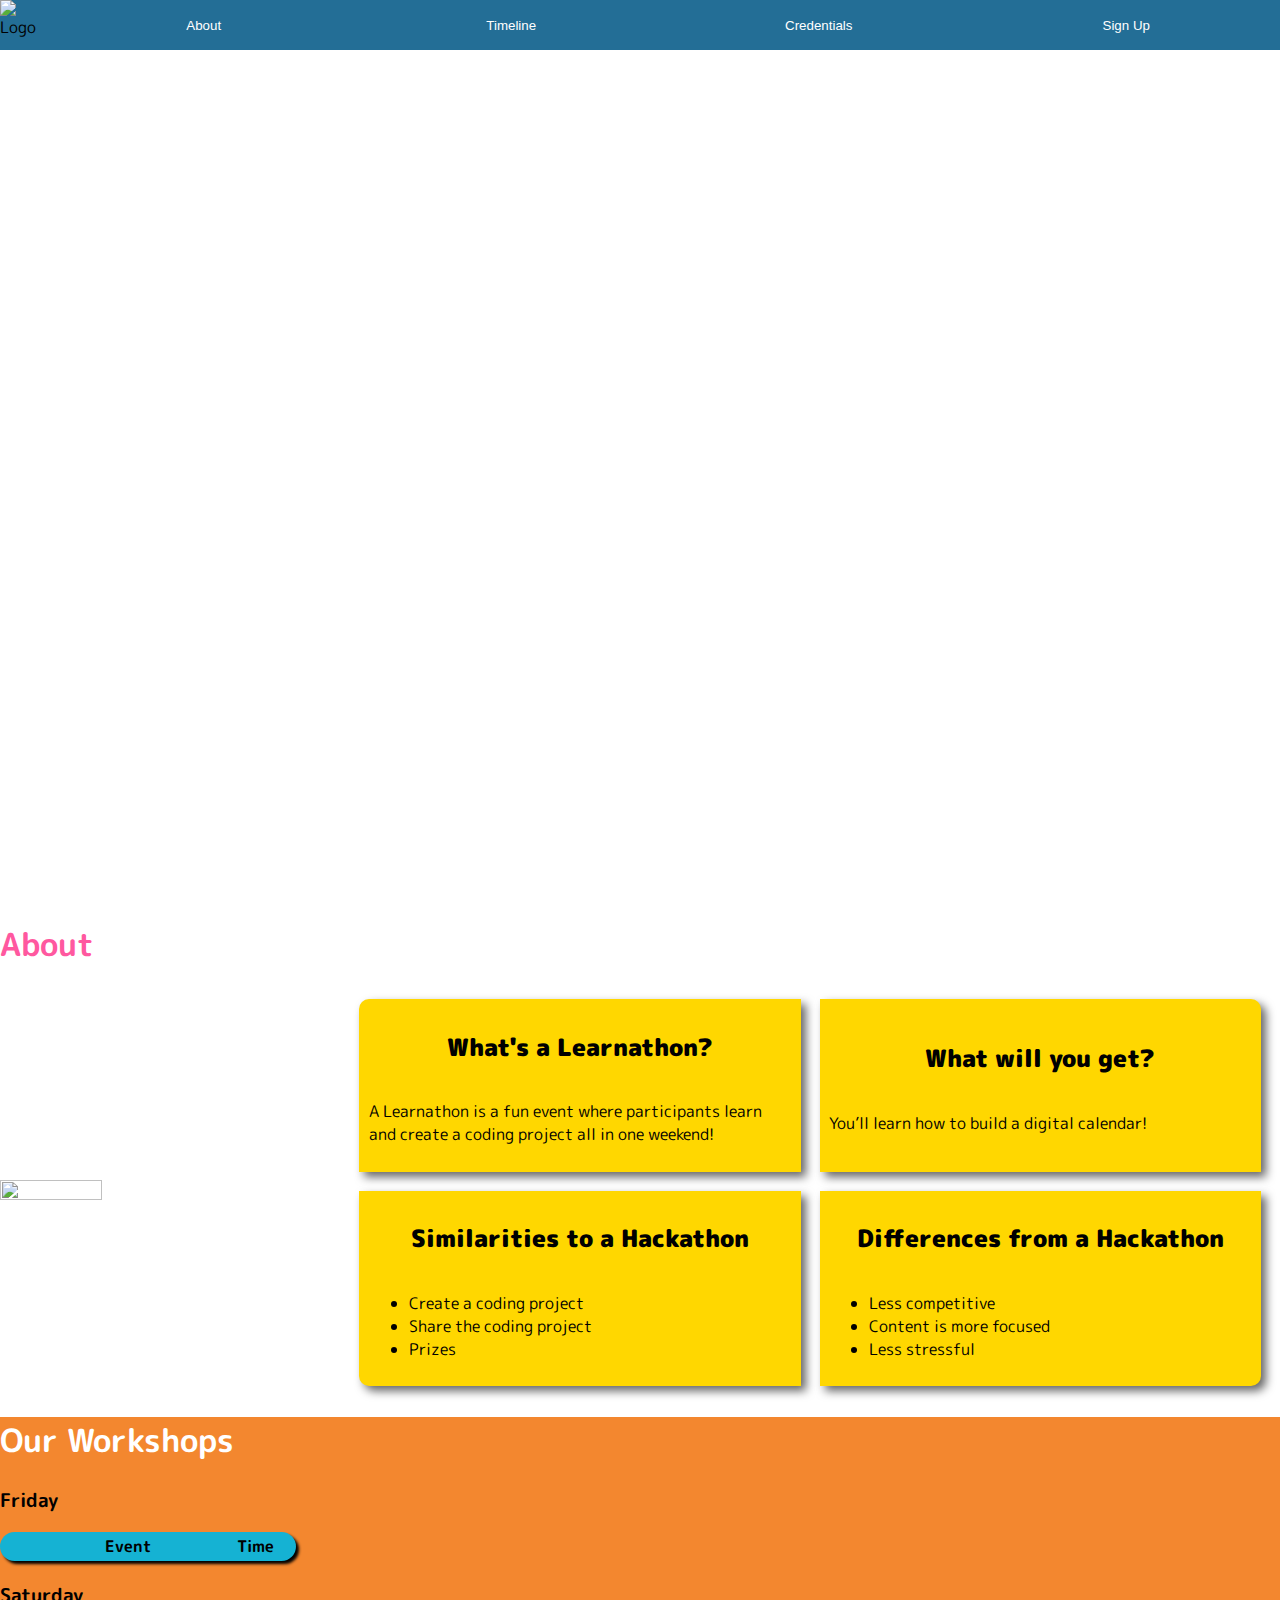
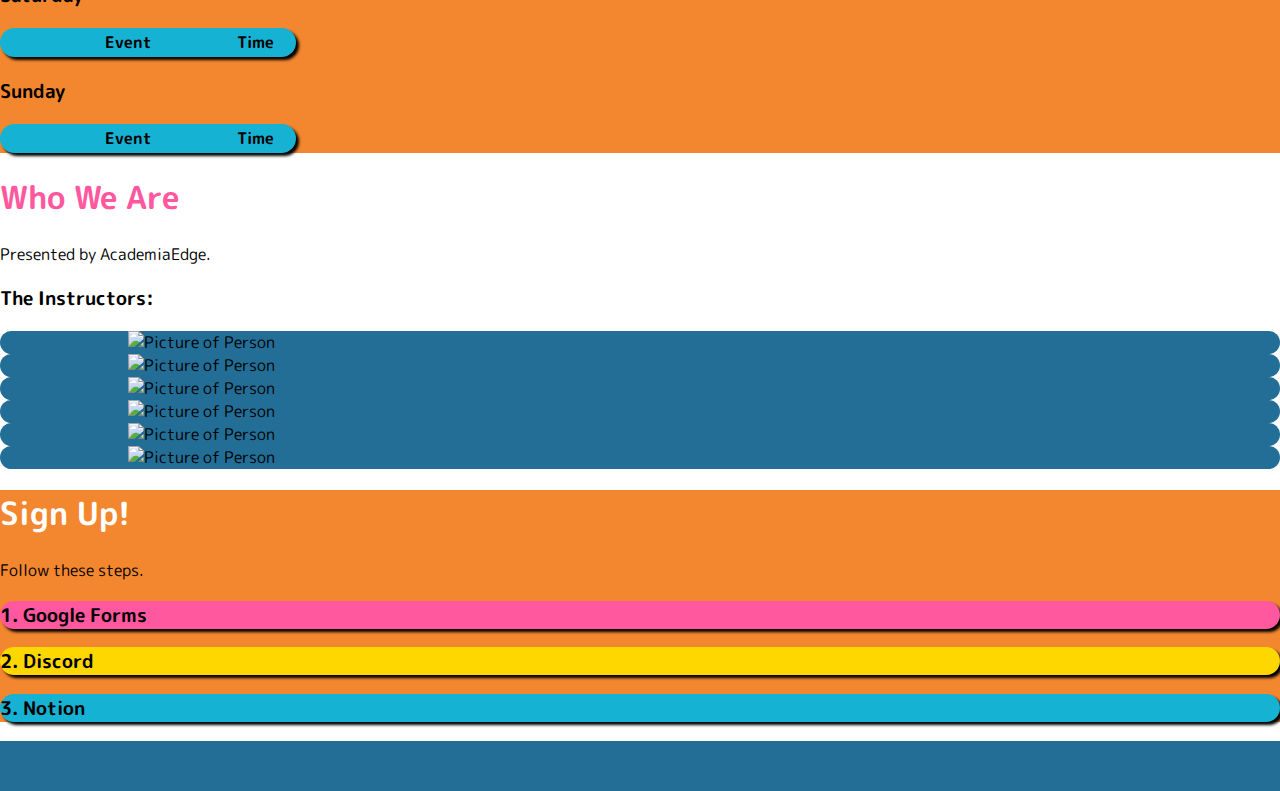
==== index.html @ fd314a51 "navbar" ====
<!DOCTYPE html>
<html lang="en">

<head>
  <meta charset="UTF-8">
  <meta http-equiv="X-UA-Compatible" content="IE=edge">
  <meta name="viewport" content="width=device-width, initial-scale=1.0">
  <!--fonts-->
  <link rel="preconnect" href="https://fonts.googleapis.com">
  <link rel="preconnect" href="https://fonts.gstatic.com" crossorigin>
  <!--stylesheets-->
  <link href="https://fonts.googleapis.com/css2?family=M+PLUS+Rounded+1c&display=swap" rel="stylesheet">
  <link rel="stylesheet" href="assets/bootstrap/css/bootstrap.min.css">
  <link rel="stylesheet" href="assets/css/style.css">
  <!--jquery-->
  <script src="https://ajax.googleapis.com/ajax/libs/jquery/3.5.1/jquery.min.js"></script>
  <title>Learnathon</title>
</head>

<body>
  <!--navbar-->
  <div id="navbar">
    <img src="/assets/images/fillerimage.jpg" alt="Logo">
    
    <ul>
      
      <li><a href="#about"><button>About</button></a></li>
      <li><a href="#timeline"><button>Timeline</button></a></li>
      <li><a href="#credentials"><button>Credentials</button></a></li>
      <li><a href="#signup"><button>Sign Up</button></a></li>
    </ul>
  </div>

  <!--Hero Section-->
  <!--Slideshow Status: Unknown-->
  <div id="hero">
    <div class="slide">
      <img src="assets/images/benjamin-voros-phIFdC6lA4E-unsplash.jpg" data-object-fit>
      <div class="focus">
        <h1>AcademiaEdge Learnathon 2021</h1>
        <h2>Build your own digital calendar!</h2>
        <h2>Learn in-depth programming!</h2>
        <h2>Explore many different languages!</h2>
        <a href="#signup"><button class="py-2 px-3">Join Now!</button></a>
      </div>

    </div>
    <div class="slide">
      <img data-object-fit src="assets/images/mads-schmidt-rasmussen-xfngap_DToE-unsplash.jpg">
      <div class="focus">
        <h1>AcademiaEdge Learnathon 2021</h1>
        <h2>Build your own digital calendar!</h2>
        <h2>Learn in-depth programming!</h2>
        <h2>Explore many different languages!</h2>
        <a href="#signup"><button class="py-2 px-3">Join Now!</button></a>
      </div>
    </div>
    <div class="slide">
      <img data-object-fit src="assets/images/rohit-tandon-9wg5jCEPBsw-unsplash.jpg">
      <div class="focus">
        <h1>AcademiaEdge Learnathon 2021</h1>
        <h2>Build your own digital calendar!</h2>
        <h2>Learn in-depth programming!</h2>
        <h2>Explore many different languages!</h2>
        <a href="#signup"><button class="py-2 px-3">Join Now!</button></a>
      </div>
    </div>
  </div>

  <!--About Section-->
  <div id="about" class="pb-3 pt-3">
    <div class="container">
      <h1>About</h1>
      <div class="gridlayout">

        <img src="assets/images/about-image.jpg" />

        <div class="grid">
          <div class="about-row">
            <div id="t-l">
              <h2>What's a Learnathon?</h2>
              <p>A Learnathon is a fun event where participants learn and create a coding project all in one weekend!
              </p>
            </div>
            <div id="t-r">
              <h2>What will you get?</h2>
              <p>You’ll learn how to build a digital calendar!</p>
            </div>
          </div>
          <div class="about-row">
            <div id="b-l">
              <h2>Similarities to a Hackathon</h2>
              <ul>
                <li>Create a coding project</li>
                <li>Share the coding project</li>
                <li>Prizes</li>
              </ul>
            </div>
            <div id="b-r">
              <h2>Differences from a Hackathon</h2>
              <ul>
                <li>Less competitive</li>
                <li>Content is more focused</li>
                <li>Less stressful</li>
              </ul>
            </div>
          </div>
        </div>
      </div>
    </div>
  </div>

  <!--Timeline Section-->
  <div id="timeline" class="pb-3 pt-3">
    <div class="container">
      <h1>Our Workshops</h1>

      <h3>Friday</h3>
      <table id="fridayTable" class="container">
        <tr>
          <th>Event</th>
          <th>Time</th>
        </tr>
      </table>

      <h3>Saturday</h3>
      <table id="saturdayTable" class="container">
        <tr>
          <th>Event</th>
          <th>Time</th>
        </tr>
      </table>

      <h3>Sunday</h3>
      <table id="sundayTable" class="container">
        <tr>
          <th>Event</th>
          <th>Time</th>
        </tr>
      </table>
    </div>
  </div>

  <!--Credentials Section-->
  <div id="credentials" class="pb-3 pt-3">
    <div class="container">
      <h1>Who We Are</h1>
      <p>Presented by AcademiaEdge.</p>
      <h3>The Instructors:</h3>

      <div class="row gx-2 gy-2">
        <div class="col-4">
          <div class="profileBox">
            <img src="assets/images/personplaceholder.jpeg" alt="Picture of Person">
          </div>
        </div>
        <div class="col-4">
          <div class="profileBox">
            <img src="assets/images/personplaceholder.jpeg" alt="Picture of Person">
          </div>
        </div>
        <div class="col-4">
          <div class="profileBox">
            <img src="assets/images/personplaceholder.jpeg" alt="Picture of Person">
          </div>
        </div>

        <div class="col-4">
          <div class="profileBox">
            <img src="assets/images/personplaceholder.jpeg" alt="Picture of Person">
          </div>
        </div>
        <div class="col-4">
          <div class="profileBox">
            <img src="assets/images/personplaceholder.jpeg" alt="Picture of Person">
          </div>
        </div>
        <div class="col-4">
          <div class="profileBox">
            <img src="assets/images/personplaceholder.jpeg" alt="Picture of Person">
          </div>
        </div>
      </div>

    </div>
  </div>

  <!--Sign Up Section-->
  <div id="signup" class="pb-3 pt-3">
    <div class="container">
      <h1>Sign Up!</h1>
      <p>Follow these steps.</p>
      <div class="row gx-5">
        <div class="col-4">
          <div class="p-3 glowyBox">
            <h3>1. Google Forms</h3>
          </div>
        </div>
        <div class="col-4">
          <div class="p-3 glowyBox">
            <h3>2. Discord</h3>
          </div>
        </div>
        <div class="col-4">
          <div class="p-3 glowyBox">
            <h3>3. Notion</h3>
          </div>
        </div>
      </div>

    </div>
  </div>

  <!--Footer-->
  <div id="footer"></div>

  <!-- Scripts-->
  <script src="assets/scripts/fridayTimeline.js"></script>
  <script src="assets/scripts/saturdayTimeline.js"></script>
  <script src="assets/scripts/sundayTimeline.js"></script>
  <script src="assets/scripts/slideshow.js"></script>
  <script src="assets/scripts/objectFitPolyfill.basic.min.js"></script>
</body>

</html>
---- assets/css/style.css ----
html {
  scroll-behavior: smooth;
  overflow-x: hidden;
}

body {
  margin: 0 !important;
  font-family: "M PLUS Rounded 1c", sans-serif;
}

#navbar {
  width: 100%;
  background-color: #236e96;
  height: 50px;
  position: fixed;
  top: 0;
  z-index: 10;
  padding: 0;
  display: -webkit-box;
  display: -ms-flexbox;
  display: flex;
  -webkit-box-align: center;
      -ms-flex-align: center;
          align-items: center;
  /*@media (max-width: $breakpoint-phone) {
    img {
      display:none;
    }
    ul {
      width:80%;
      background-color:green;
      li {
        float:none;
        width:100%;
      }
    }
  }*/
}

#navbar img {
  height: 50px;
}

#navbar ul {
  padding: 0;
  margin: 0 0 0 auto;
  width: 100%;
  height: 100%;
}

#navbar ul li {
  float: left;
  width: calc(100% / 4);
  list-style: none;
  height: inherit;
}

#navbar ul li button {
  width: 100%;
  height: 100%;
  background-color: inherit;
  color: white;
  border-style: none;
  border-width: 0;
  -webkit-transition: background-color 0.2s;
  transition: background-color 0.2s;
  text-align: center;
  overflow: hidden;
}

#navbar ul li button:hover {
  background-color: #15b2d3;
}

#milano {
  margin-top: 200px;
  width: 100%;
  background-color: #236e96;
  height: 50px;
  padding: 0;
  display: -webkit-box;
  display: -ms-flexbox;
  display: flex;
  -webkit-box-align: center;
      -ms-flex-align: center;
          align-items: center;
}

#hero {
  /*background-image: url("/assets/images/fillerimage.jpg");
  background-position:center;
  background-size:cover;
  background-repeat:no-repeat;*/
  height: 100vh;
}

#hero .focus {
  position: relative;
  -webkit-transform: translateY(-50%);
          transform: translateY(-50%);
  top: -50%;
  text-align: center;
  color: black;
  z-index: 5;
}

#hero .focus button {
  background-color: #ffd700;
  border-radius: 15px;
  border-width: 0;
  -webkit-box-shadow: 3px 3px 3px black;
          box-shadow: 3px 3px 3px black;
  -webkit-transition: -webkit-transform 0.2s;
  transition: -webkit-transform 0.2s;
  transition: transform 0.2s;
  transition: transform 0.2s, -webkit-transform 0.2s;
}

#hero .focus button:hover {
  -webkit-transform: scale(1.1);
          transform: scale(1.1);
}

#hero .focus h1 {
  font-size: 40px;
  font-weight: bold;
  word-spacing: 5px;
  line-height: 1;
}

#hero .focus h2 {
  font-size: 20px;
  font-weight: bold;
  word-spacing: 10px;
  line-height: 1.4;
}

#hero .slide:nth-of-type(1) .focus {
  color: white;
}

#hero .slide {
  width: 100%;
  height: 100%;
  display: none;
}

#hero .slide img {
  height: 100%;
  width: 100%;
  -o-object-fit: cover;
     object-fit: cover;
  z-index: 2;
}

#about {
  background-color: white;
}

#about h1 {
  color: #ff589f;
}

#about .gridlayout {
  display: -webkit-box;
  display: -ms-flexbox;
  display: flex;
  -webkit-box-orient: horizontal;
  -webkit-box-direction: normal;
      -ms-flex-direction: row;
          flex-direction: row;
  -webkit-box-pack: center;
      -ms-flex-pack: center;
          justify-content: center;
  -webkit-box-align: center;
      -ms-flex-align: center;
          align-items: center;
}

#about .gridlayout img {
  width: 30%;
  height: 30%;
}

@media (max-width: 768px) {
  #about .gridlayout {
    -webkit-box-orient: vertical;
    -webkit-box-direction: normal;
        -ms-flex-direction: column;
            flex-direction: column;
    -webkit-box-pack: center;
        -ms-flex-pack: center;
            justify-content: center;
  }
  #about .gridlayout img {
    width: 100%;
    height: 100%;
  }
}

#about .grid {
  display: -webkit-box;
  display: -ms-flexbox;
  display: flex;
  -webkit-box-orient: vertical;
  -webkit-box-direction: normal;
      -ms-flex-direction: column;
          flex-direction: column;
}

#about .grid .about-row {
  display: -webkit-box;
  display: -ms-flexbox;
  display: flex;
  -webkit-box-orient: horizontal;
  -webkit-box-direction: normal;
      -ms-flex-direction: row;
          flex-direction: row;
  -webkit-box-pack: center;
      -ms-flex-pack: center;
          justify-content: center;
}

#about .grid .about-row div {
  background: #ffd700;
  width: 45%;
  min-height: 12%;
  margin: 1%;
  padding: 1%;
  -webkit-box-shadow: 5px 5px 10px 0 #666666;
          box-shadow: 5px 5px 10px 0 #666666;
  display: -webkit-box;
  display: -ms-flexbox;
  display: flex;
  -webkit-box-orient: vertical;
  -webkit-box-direction: normal;
      -ms-flex-direction: column;
          flex-direction: column;
  -webkit-box-pack: center;
      -ms-flex-pack: center;
          justify-content: center;
}

#about .grid .about-row p {
  width: 100%;
  text-align: left;
  font-size: 1em;
}

#about .grid .about-row h2 {
  font-size: 1.5em;
  font-weight: 900;
  text-align: center;
}

@media (max-width: 768px) {
  #about .grid {
    margin: 0 auto;
  }
  #about .grid .about-row div {
    width: 50%;
    -webkit-box-pack: start;
        -ms-flex-pack: start;
            justify-content: flex-start;
  }
  #about .grid .about-row h2 {
    font-size: 1.5em;
  }
}

#about .grid #t-l {
  border-radius: 10px 0 0 0;
}

#about .grid #b-l {
  border-radius: 0 0 0 10px;
}

#about .grid #t-r {
  border-radius: 0 10px 0 0;
}

#about .grid #b-r {
  border-radius: 0 0 10px 0;
}

#timeline {
  background-color: #f3872f;
}

#timeline h1 {
  color: white;
}

#timeline table {
  background-color: #15b2d3;
  border-radius: 15px;
  -webkit-box-shadow: 3px 3px 3px black;
          box-shadow: 3px 3px 3px black;
  margin-bottom: 20px;
}

#timeline table th {
  text-align: center;
  font-weight: 700;
}

#timeline table th:nth-child(1), #timeline table td:nth-child(1) {
  width: 80%;
  padding-left: 20px;
}

#timeline table th:nth-child(2), #timeline table td:nth-child(2) {
  width: 20%;
  text-align: center;
  padding-right: 20px;
}

#credentials {
  background-color: white;
}

#credentials h1 {
  color: #ff589f;
}

#credentials .profileBox {
  background-color: #236e96;
  border-radius: 15px;
}

#credentials .profileBox img {
  width: 80%;
  margin-left: 10%;
}

#signup {
  background-color: #f3872f;
}

#signup h1 {
  color: white;
}

#signup .col-4:nth-child(1) .glowyBox {
  background-color: #ff589f;
}

#signup .col-4:nth-child(2) .glowyBox {
  background-color: #ffd700;
}

#signup .col-4:nth-child(3) .glowyBox {
  background-color: #15b2d3;
}

#signup .glowyBox {
  -webkit-transition: -webkit-transform 0.2s;
  transition: -webkit-transform 0.2s;
  transition: transform 0.2s;
  transition: transform 0.2s, -webkit-transform 0.2s;
  border-radius: 15px;
  height: 100%;
  -webkit-box-shadow: 3px 3px 3px black;
          box-shadow: 3px 3px 3px black;
}

#signup .glowyBox p {
  margin: 0;
}

#signup .glowyBox:hover {
  -webkit-transform: scale(1.1);
          transform: scale(1.1);
}

#footer {
  background-color: #236e96;
  height: 50px;
}
/*# sourceMappingURL=style.css.map */
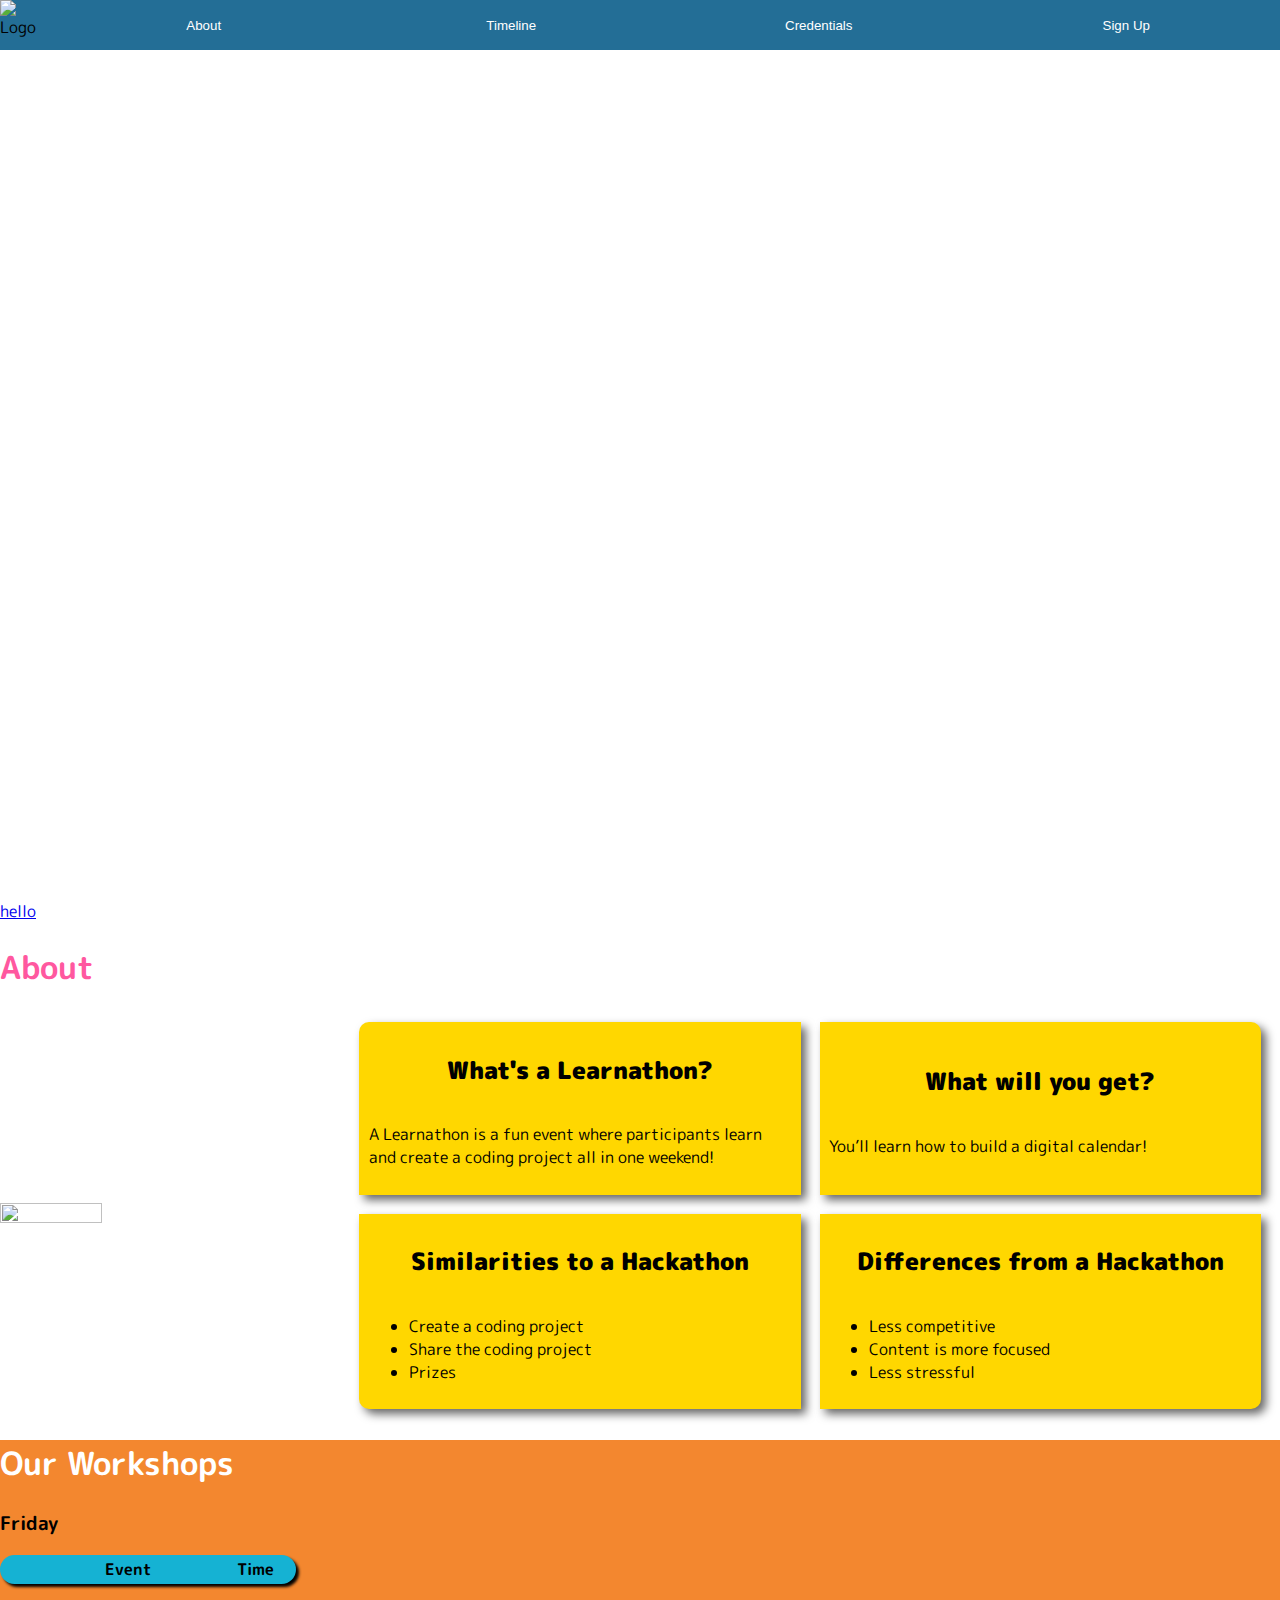
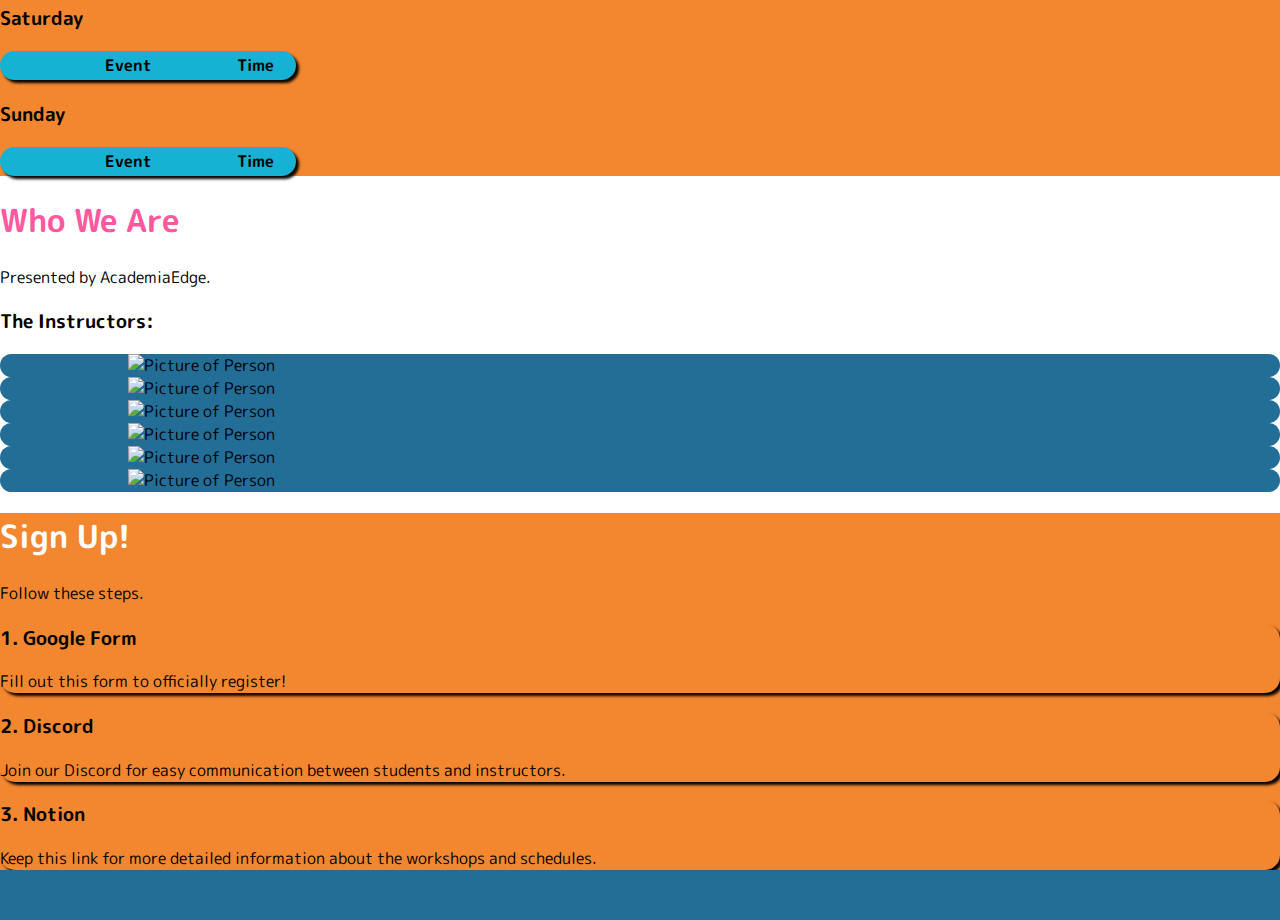
==== commit f247cdcf: "testing" ====
--- a/index.html
+++ b/index.html
@@ -66,7 +66,7 @@
       </div>
     </div>
   </div>
-
+  <a href="/text.html">hello</a>
   <!--About Section-->
   <div id="about" class="pb-3 pt-3">
     <div class="container">
@@ -190,20 +190,23 @@
     <div class="container">
       <h1>Sign Up!</h1>
       <p>Follow these steps.</p>
-      <div class="row gx-5">
-        <div class="col-4">
+      <div class="row gx-3 gx-md-5 gy-3 gy-0 px-4 px-sm-0">
+        <div class="col-sm-4">
           <div class="p-3 glowyBox">
-            <h3>1. Google Forms</h3>
-          </div>
-        </div>
-        <div class="col-4">
+            <h3>1. Google Form</h3>
+            <p>Fill out this form to officially register!</p>
+          </div>
+        </div>
+        <div class="col-sm-4">
           <div class="p-3 glowyBox">
             <h3>2. Discord</h3>
-          </div>
-        </div>
-        <div class="col-4">
+            <p>Join our Discord for easy communication between students and instructors.</p>
+          </div>
+        </div>
+        <div class="col-sm-4">
           <div class="p-3 glowyBox">
             <h3>3. Notion</h3>
+            <p>Keep this link for more detailed information about the workshops and schedules.</p>
           </div>
         </div>
       </div>
@@ -220,6 +223,7 @@
   <script src="assets/scripts/sundayTimeline.js"></script>
   <script src="assets/scripts/slideshow.js"></script>
   <script src="assets/scripts/objectFitPolyfill.basic.min.js"></script>
+  <script src="assets/scripts/frostednav.js"></script>
 </body>
 
 </html>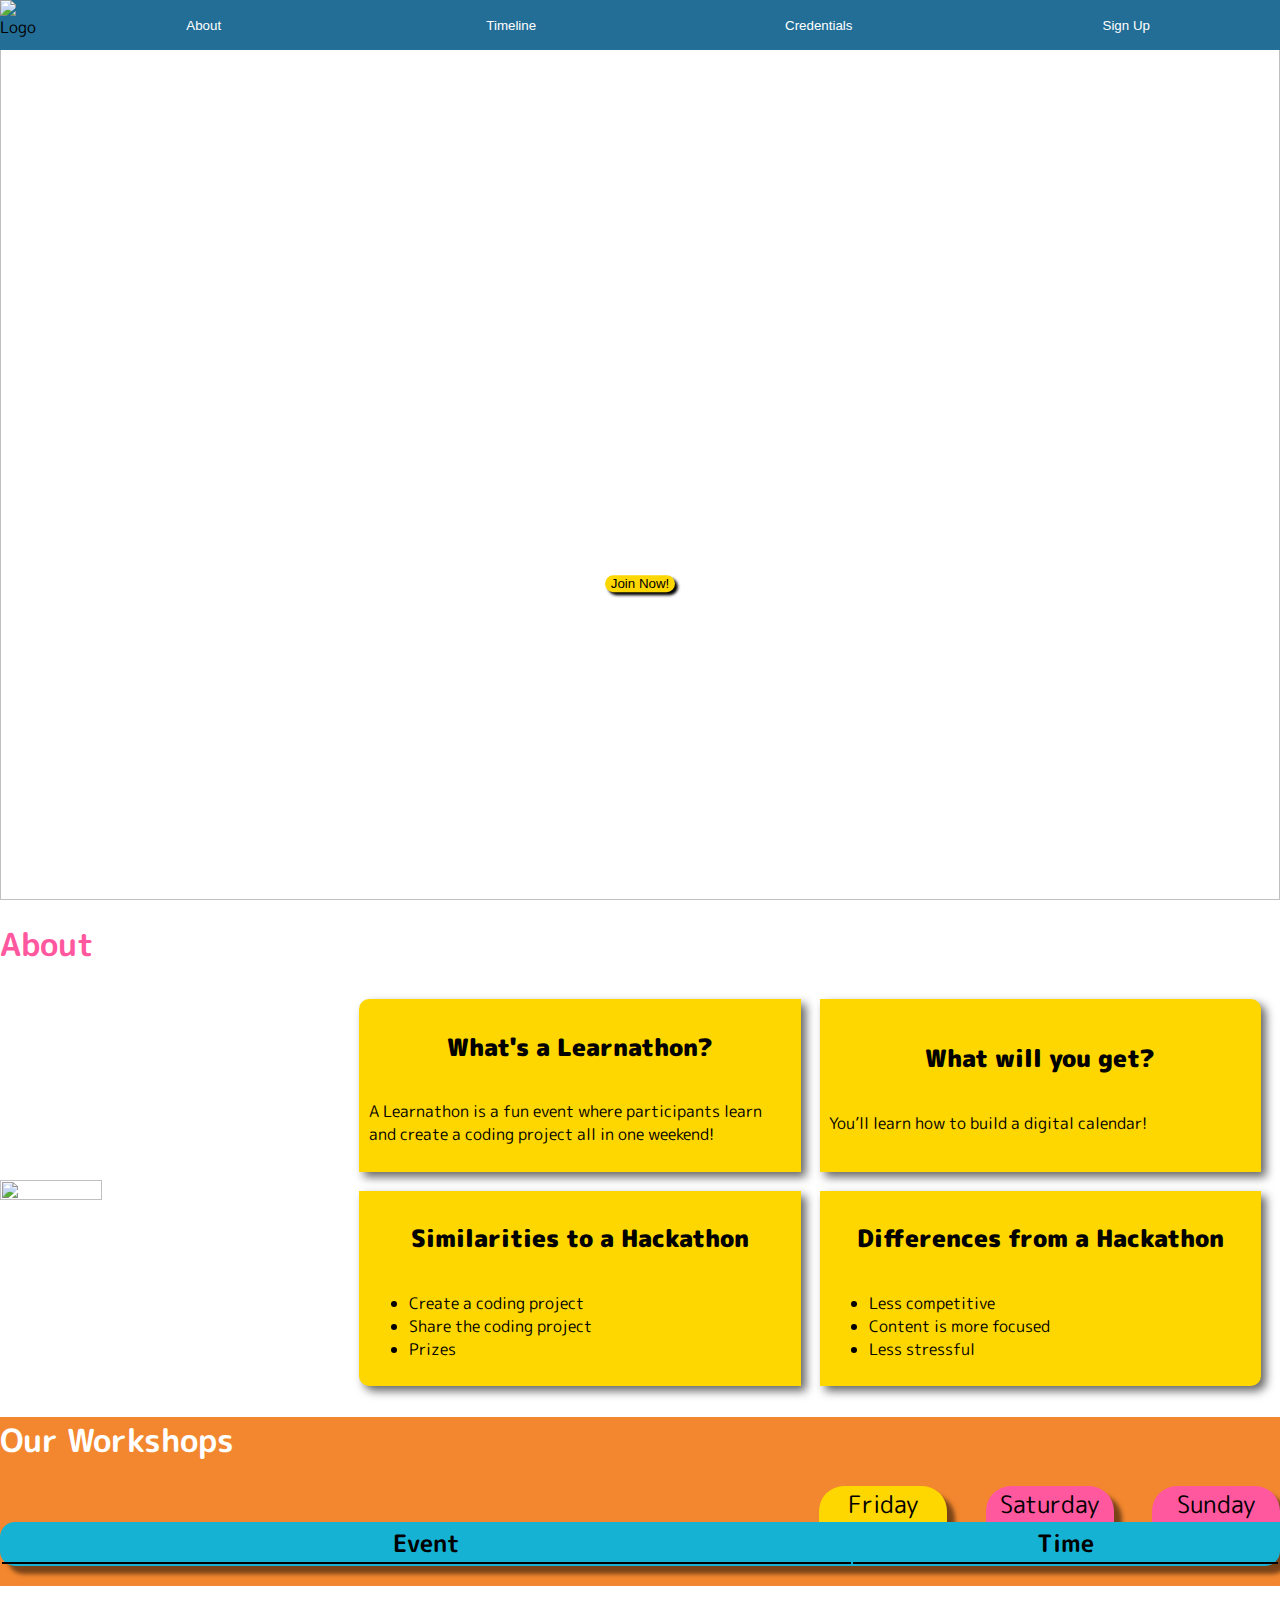
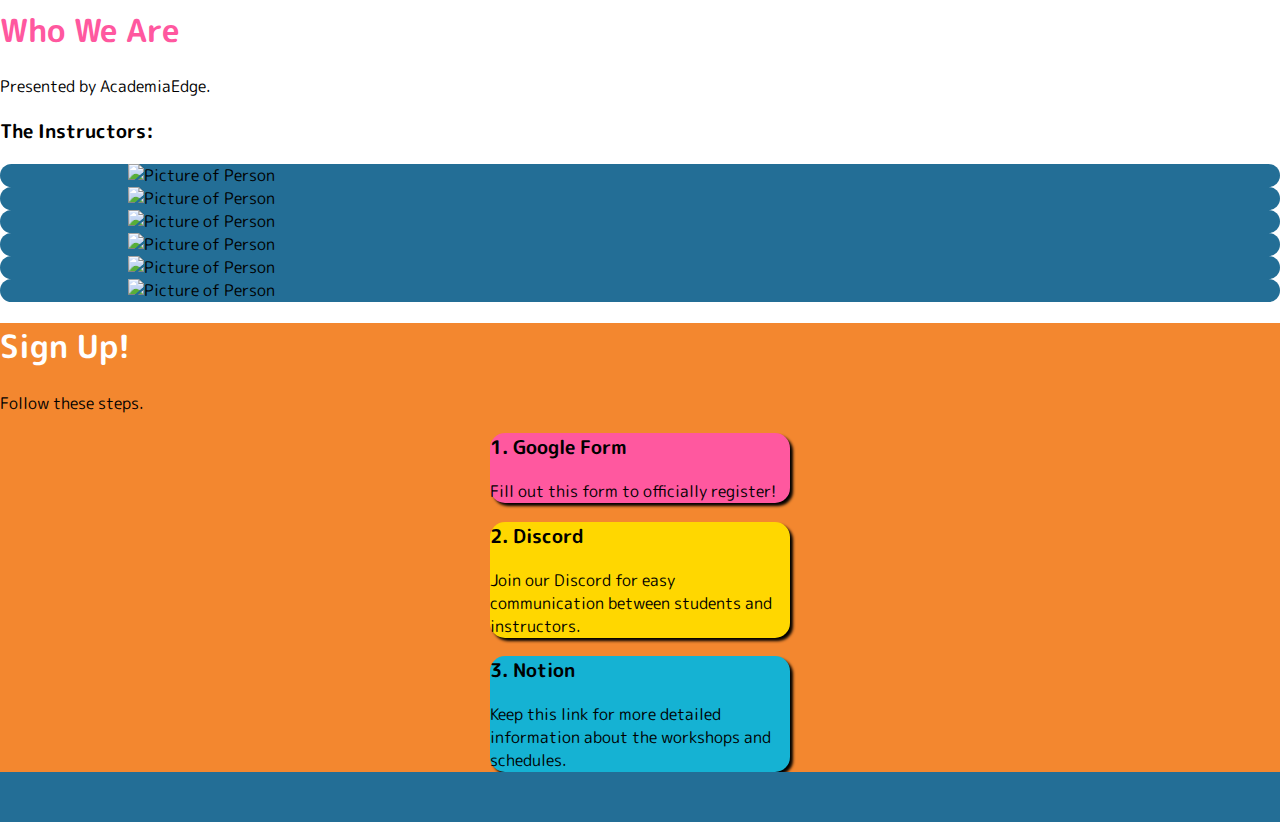
==== commit 5faa89aa: "Merge branch 'main'" ====
--- a/index.html
+++ b/index.html
@@ -66,7 +66,6 @@
       </div>
     </div>
   </div>
-  <a href="/text.html">hello</a>
   <!--About Section-->
   <div id="about" class="pb-3 pt-3">
     <div class="container">
@@ -114,8 +113,35 @@
   <div id="timeline" class="pb-3 pt-3">
     <div class="container">
       <h1>Our Workshops</h1>
-
-      <h3>Friday</h3>
+      
+      <div id="tableContainer">
+        <div id="tabs">
+          <div class="tab activeTab">Friday</div>
+          <div class="tab">Saturday</div>
+          <div class="tab">Sunday</div>
+        </div>
+
+        <table id="fridayTable" class="schedule shownTable">
+          <tr>
+            <th>Event</th>
+            <th>Time</th>
+          </tr>
+        </table>
+        <table id="saturdayTable" class="schedule hiddenTable">
+          <tr>
+            <th>Event</th>
+            <th>Time</th>
+          </tr>
+        </table>
+        <table id="sundayTable" class="schedule hiddenTable">
+          <tr>
+            <th>Event</th>
+            <th>Time</th>
+          </tr>
+        </table>
+      </div>
+
+      <!-- <h3>Friday</h3>
       <table id="fridayTable" class="container">
         <tr>
           <th>Event</th>
@@ -137,7 +163,7 @@
           <th>Event</th>
           <th>Time</th>
         </tr>
-      </table>
+      </table> -->
     </div>
   </div>
 
@@ -218,6 +244,7 @@
   <div id="footer"></div>
 
   <!-- Scripts-->
+  <script src="assets/scripts/timelineTabs.js"></script>
   <script src="assets/scripts/fridayTimeline.js"></script>
   <script src="assets/scripts/saturdayTimeline.js"></script>
   <script src="assets/scripts/sundayTimeline.js"></script>
--- a/assets/css/style.css
+++ b/assets/css/style.css
@@ -22,19 +22,8 @@
   -webkit-box-align: center;
       -ms-flex-align: center;
           align-items: center;
-  /*@media (max-width: $breakpoint-phone) {
-    img {
-      display:none;
-    }
-    ul {
-      width:80%;
-      background-color:green;
-      li {
-        float:none;
-        width:100%;
-      }
-    }
-  }*/
+  -webkit-transition: all 0.6s ease-out;
+  transition: all 0.6s ease-out;
 }
 
 #navbar img {
@@ -72,18 +61,12 @@
   background-color: #15b2d3;
 }
 
-#milano {
-  margin-top: 200px;
-  width: 100%;
-  background-color: #236e96;
-  height: 50px;
-  padding: 0;
-  display: -webkit-box;
-  display: -ms-flexbox;
-  display: flex;
-  -webkit-box-align: center;
-      -ms-flex-align: center;
-          align-items: center;
+.frosted {
+  opacity: 0.8 !important;
+  -webkit-backdrop-filter: blur(5px);
+          backdrop-filter: blur(5px);
+  -webkit-transition: all 0.6s ease-out;
+  transition: all 0.6s ease-out;
 }
 
 #hero {
@@ -131,7 +114,6 @@
 #hero .focus h2 {
   font-size: 20px;
   font-weight: bold;
-  word-spacing: 10px;
   line-height: 1.4;
 }
 
@@ -292,28 +274,104 @@
   color: white;
 }
 
-#timeline table {
+#timeline #tableContainer {
+  display: -webkit-box;
+  display: -ms-flexbox;
+  display: flex;
+  -webkit-box-orient: vertical;
+  -webkit-box-direction: normal;
+      -ms-flex-direction: column;
+          flex-direction: column;
+  -webkit-box-pack: start;
+      -ms-flex-pack: start;
+          justify-content: flex-start;
+  font-size: 1.5em;
+}
+
+#timeline #tableContainer #tabs {
+  display: -webkit-box;
+  display: -ms-flexbox;
+  display: flex;
+  -webkit-box-orient: horizontal;
+  -webkit-box-direction: normal;
+      -ms-flex-direction: row;
+          flex-direction: row;
+  -webkit-box-pack: end;
+      -ms-flex-pack: end;
+          justify-content: flex-end;
+}
+
+#timeline #tableContainer .tab {
+  border-radius: 25px 25px 0px 0px;
+  -webkit-box-shadow: 8px 8px 4px 0px rgba(0, 0, 0, 0.5);
+          box-shadow: 8px 8px 4px 0px rgba(0, 0, 0, 0.5);
+  background-color: #ff589f;
+  min-width: 10vw;
+  margin-left: 3vw;
+  text-align: center;
+  -webkit-transition: 0.5s;
+  transition: 0.5s;
+}
+
+#timeline #tableContainer .tab:hover {
   background-color: #15b2d3;
-  border-radius: 15px;
-  -webkit-box-shadow: 3px 3px 3px black;
-          box-shadow: 3px 3px 3px black;
+  cursor: pointer;
+}
+
+@media (max-width: 768px) {
+  #timeline #tableContainer #tabs {
+    -webkit-box-pack: justify;
+        -ms-flex-pack: justify;
+            justify-content: space-between;
+  }
+  #timeline #tableContainer .tab {
+    width: 30vw;
+    margin: 0;
+  }
+}
+
+#timeline #tableContainer .activeTab {
+  background-color: #ffd700;
+}
+
+#timeline #tableContainer table {
+  background-color: #15b2d3;
+  border-radius: 15px 0px 15px 15px;
+  -webkit-box-shadow: 8px 8px 4px 0px rgba(0, 0, 0, 0.5);
+          box-shadow: 8px 8px 4px 0px rgba(0, 0, 0, 0.5);
   margin-bottom: 20px;
 }
 
-#timeline table th {
+@media (max-width: 768px) {
+  #timeline #tableContainer table {
+    border-radius: 0px 0px 15px 15px;
+  }
+}
+
+#timeline #tableContainer table th {
   text-align: center;
   font-weight: 700;
-}
-
-#timeline table th:nth-child(1), #timeline table td:nth-child(1) {
-  width: 80%;
-  padding-left: 20px;
-}
-
-#timeline table th:nth-child(2), #timeline table td:nth-child(2) {
-  width: 20%;
-  text-align: center;
-  padding-right: 20px;
+  border-bottom: 2px black solid;
+}
+
+#timeline #tableContainer table th:nth-of-type(1) {
+  width: 66.6vw;
+}
+
+#timeline #tableContainer table th:nth-of-type(2) {
+  width: 33.3vw;
+}
+
+#timeline #tableContainer table td {
+  text-align: center;
+}
+
+#timeline .hiddenTable {
+  display: none;
+}
+
+#timeline .shownTable {
+  display: block;
 }
 
 #credentials {
@@ -332,6 +390,7 @@
 #credentials .profileBox img {
   width: 80%;
   margin-left: 10%;
+  max-width: 200px;
 }
 
 #signup {
@@ -342,15 +401,15 @@
   color: white;
 }
 
-#signup .col-4:nth-child(1) .glowyBox {
+#signup .row div:nth-child(1) .glowyBox {
   background-color: #ff589f;
 }
 
-#signup .col-4:nth-child(2) .glowyBox {
+#signup .row div:nth-child(2) .glowyBox {
   background-color: #ffd700;
 }
 
-#signup .col-4:nth-child(3) .glowyBox {
+#signup .row div:nth-child(3) .glowyBox {
   background-color: #15b2d3;
 }
 
@@ -363,6 +422,8 @@
   height: 100%;
   -webkit-box-shadow: 3px 3px 3px black;
           box-shadow: 3px 3px 3px black;
+  max-width: 300px;
+  margin: auto;
 }
 
 #signup .glowyBox p {
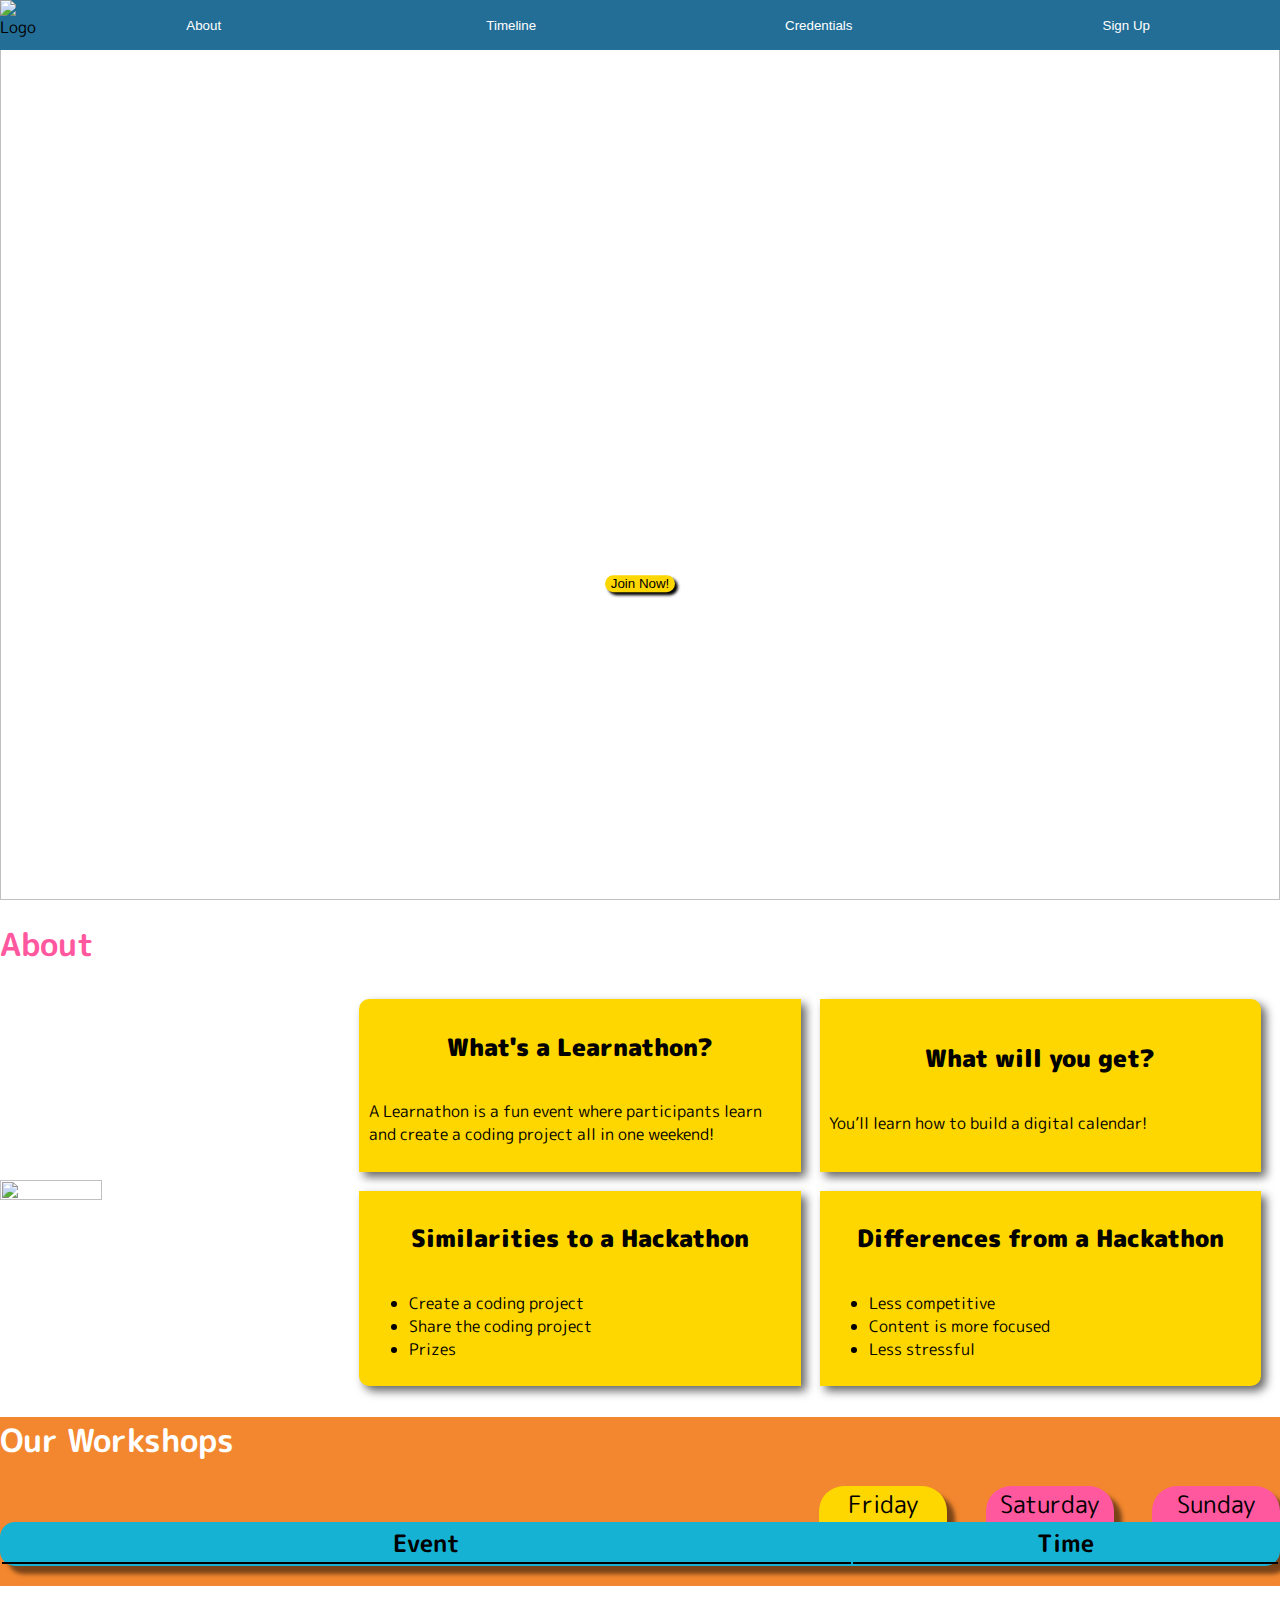
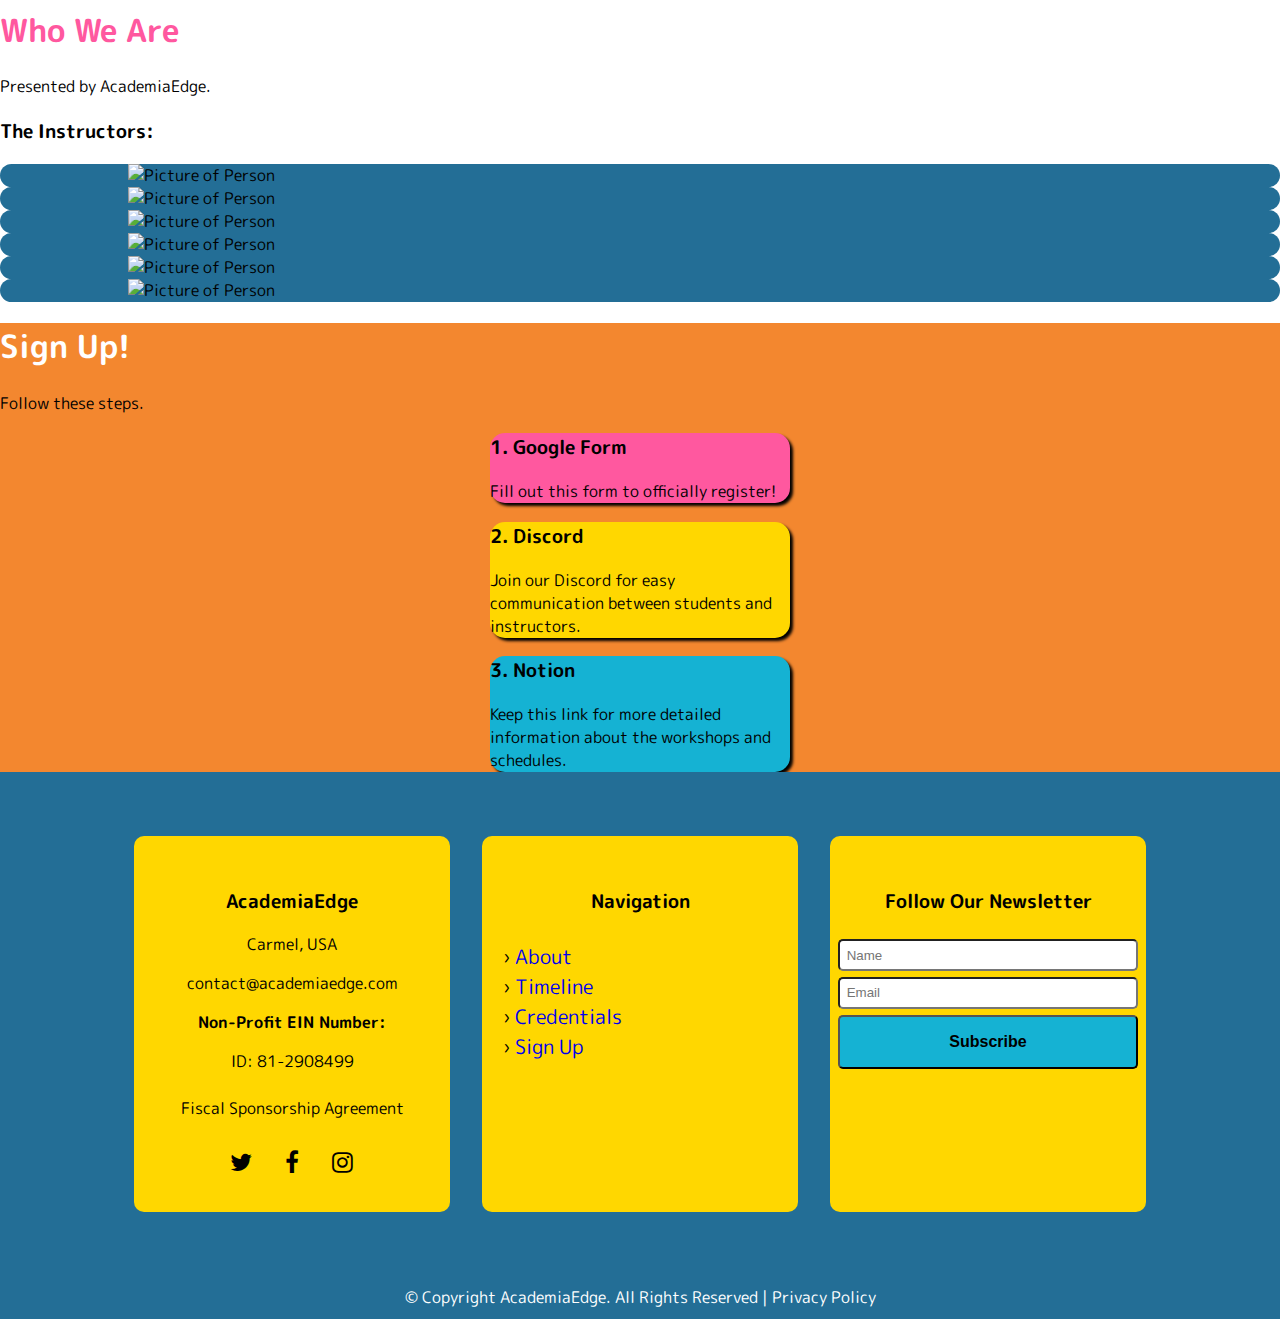
==== commit e570f85a: "edited footer" ====
--- a/index.html
+++ b/index.html
@@ -10,6 +10,7 @@
   <link rel="preconnect" href="https://fonts.gstatic.com" crossorigin>
   <!--stylesheets-->
   <link href="https://fonts.googleapis.com/css2?family=M+PLUS+Rounded+1c&display=swap" rel="stylesheet">
+  <link rel="stylesheet" href="https://cdnjs.cloudflare.com/ajax/libs/font-awesome/4.3.0/css/font-awesome.min.css">
   <link rel="stylesheet" href="assets/bootstrap/css/bootstrap.min.css">
   <link rel="stylesheet" href="assets/css/style.css">
   <!--jquery-->
@@ -20,7 +21,7 @@
 <body>
   <!--navbar-->
   <div id="navbar">
-    <img src="/assets/images/fillerimage.jpg" alt="Logo">
+    <img src="assets/images/fillerimage.jpg" alt="Logo">
     
     <ul>
       
@@ -140,30 +141,6 @@
           </tr>
         </table>
       </div>
-
-      <!-- <h3>Friday</h3>
-      <table id="fridayTable" class="container">
-        <tr>
-          <th>Event</th>
-          <th>Time</th>
-        </tr>
-      </table>
-
-      <h3>Saturday</h3>
-      <table id="saturdayTable" class="container">
-        <tr>
-          <th>Event</th>
-          <th>Time</th>
-        </tr>
-      </table>
-
-      <h3>Sunday</h3>
-      <table id="sundayTable" class="container">
-        <tr>
-          <th>Event</th>
-          <th>Time</th>
-        </tr>
-      </table> -->
     </div>
   </div>
 
@@ -241,7 +218,48 @@
   </div>
 
   <!--Footer-->
-  <div id="footer"></div>
+  <div id="footer">
+
+    <div id="boxes">
+      <div class="box">
+        <h3>AcademiaEdge</h3>
+        <p>Carmel, USA</p>
+
+        <p>contact@academiaedge.com</p>
+        <p><b>Non-Profit EIN Number:</b></p>
+        <p>ID: 81-2908499</p>
+        <div id="agreement"><a href="https://academiaedge.com/assets/pdf/FSA.pdf">Fiscal Sponsorship Agreement</a></div>
+        
+        <div id="socials">
+          <a href="google.com"><i class="fa fa-twitter"></i></a>
+          <a href="google.com"><i class="fa fa-facebook"></i></a>
+          <a href="google.com"><i class="fa fa-instagram"></i></a>
+        </div>
+      </div>
+
+      <div class="box">
+        <h3>Navigation</h3>
+        <ul>
+          <li><a href="#about">About</a></li>
+          <li><a href="#timeline">Timeline</a></li>
+          <li><a href="#credentials">Credentials</a></li>
+          <li><a href="#signup">Sign Up</a></li>
+        </ul>
+      </div>
+
+      <div class="box">
+        <h3>Follow Our Newsletter</h3>
+        <form action="https://academiaedge.com/subscription.php" method="post" style="margin-top: 7.25%; margin-bottom: 1%;">
+          <input type="text" placeholder="Name" name="name" required="">
+          <input type="Email" placeholder="Email" name="email" required="">
+          <input type="submit" value="Subscribe" name="submit" class="btn_email">
+        </form>
+      </div>
+    </div>
+
+    <p id="copy">© Copyright AcademiaEdge. All Rights Reserved | <a href="https://academiaedge.com/assets/pdf/Privacy_Policy.pdf">Privacy Policy</a></p>
+
+  </div>
 
   <!-- Scripts-->
   <script src="assets/scripts/timelineTabs.js"></script>
--- a/assets/css/style.css
+++ b/assets/css/style.css
@@ -1,3 +1,4 @@
+@charset "UTF-8";
 html {
   scroll-behavior: smooth;
   overflow-x: hidden;
@@ -437,6 +438,158 @@
 
 #footer {
   background-color: #236e96;
-  height: 50px;
+  height: -webkit-fit-content;
+  height: -moz-fit-content;
+  height: fit-content;
+  padding-top: 3em;
+}
+
+#footer #boxes {
+  display: -webkit-box;
+  display: -ms-flexbox;
+  display: flex;
+  -ms-flex-wrap: wrap;
+      flex-wrap: wrap;
+  -webkit-box-pack: center;
+      -ms-flex-pack: center;
+          justify-content: center;
+  height: -webkit-fit-content;
+  height: -moz-fit-content;
+  height: fit-content;
+  width: 100%;
+  margin-bottom: 3em;
+}
+
+#footer #boxes a {
+  -webkit-text-decoration-line: none;
+          text-decoration-line: none;
+}
+
+#footer #boxes .box {
+  background-color: #ffd700;
+  min-height: -webkit-fit-content;
+  min-height: -moz-fit-content;
+  min-height: fit-content;
+  min-width: 300px;
+  width: -webkit-fit-content;
+  width: -moz-fit-content;
+  width: fit-content;
+  margin: 1em;
+  padding: 2em 0.5em;
+  border-radius: 10px;
+}
+
+#footer #boxes .box div, #footer #boxes .box p, #footer #boxes .box h3 {
+  text-align: center;
+}
+
+#footer #boxes .box #socials {
+  margin-top: 1em;
+}
+
+#footer #boxes .box #socials a {
+  font-size: 1.5em;
+  border-radius: 999px;
+  margin: 0 0.25em;
+  padding: 0.1em;
+  -webkit-transition: 0.3s;
+  transition: 0.3s;
+  color: black;
+}
+
+#footer #boxes .box #socials a:hover {
+  background-color: #15b2d3;
+}
+
+#footer #boxes .box #socials i {
+  width: 30px;
+  height: 30px;
+}
+
+#footer #boxes .box ul {
+  list-style: none;
+  padding: 0.5em;
+  margin: 0;
+}
+
+#footer #boxes .box ul li {
+  font-size: 1.25rem;
+  padding-left: 1rem;
+  text-indent: -0.7rem;
+}
+
+#footer #boxes .box ul li::before {
+  content: "› ";
+}
+
+#footer #boxes #agreement {
+  width: -webkit-fit-content;
+  width: -moz-fit-content;
+  width: fit-content;
+  padding: 0.5em;
+  margin: 0 auto;
+  -webkit-transition: 0.5s;
+  transition: 0.5s;
+  border-radius: 10px;
+}
+
+#footer #boxes #agreement a {
+  color: black;
+}
+
+#footer #boxes #agreement:hover {
+  background-color: #15b2d3;
+}
+
+#footer #boxes .box:nth-of-type(3) form {
+  display: -webkit-box;
+  display: -ms-flexbox;
+  display: flex;
+  -webkit-box-orient: vertical;
+  -webkit-box-direction: normal;
+      -ms-flex-direction: column;
+          flex-direction: column;
+}
+
+#footer #boxes .box:nth-of-type(3) input {
+  margin: 0.2em 0;
+  border-radius: 5px;
+}
+
+#footer #boxes .box:nth-of-type(3) input[name="name"], #footer #boxes .box:nth-of-type(3) input[name="email"] {
+  padding: 0.5em;
+}
+
+#footer #boxes .box:nth-of-type(3) input[type="submit"] {
+  padding: 1em;
+  background-color: #15b2d3;
+  font-weight: 900;
+  font-size: 1em;
+  -webkit-transition: 0.5s;
+  transition: 0.5s;
+}
+
+#footer #boxes .box:nth-of-type(3) input[type="submit"]:hover {
+  font-size: 1.5em;
+  padding: 0.4em;
+}
+
+#footer #copy {
+  text-align: center;
+  margin: 0;
+  padding: 10px;
+  color: white;
+}
+
+#footer #copy a {
+  color: white;
+  -webkit-text-decoration-line: none;
+          text-decoration-line: none;
+  -webkit-transition: 0.5s;
+  transition: 0.5s;
+}
+
+#footer #copy a:hover {
+  color: #ffd700;
 }
 /*# sourceMappingURL=style.css.map */